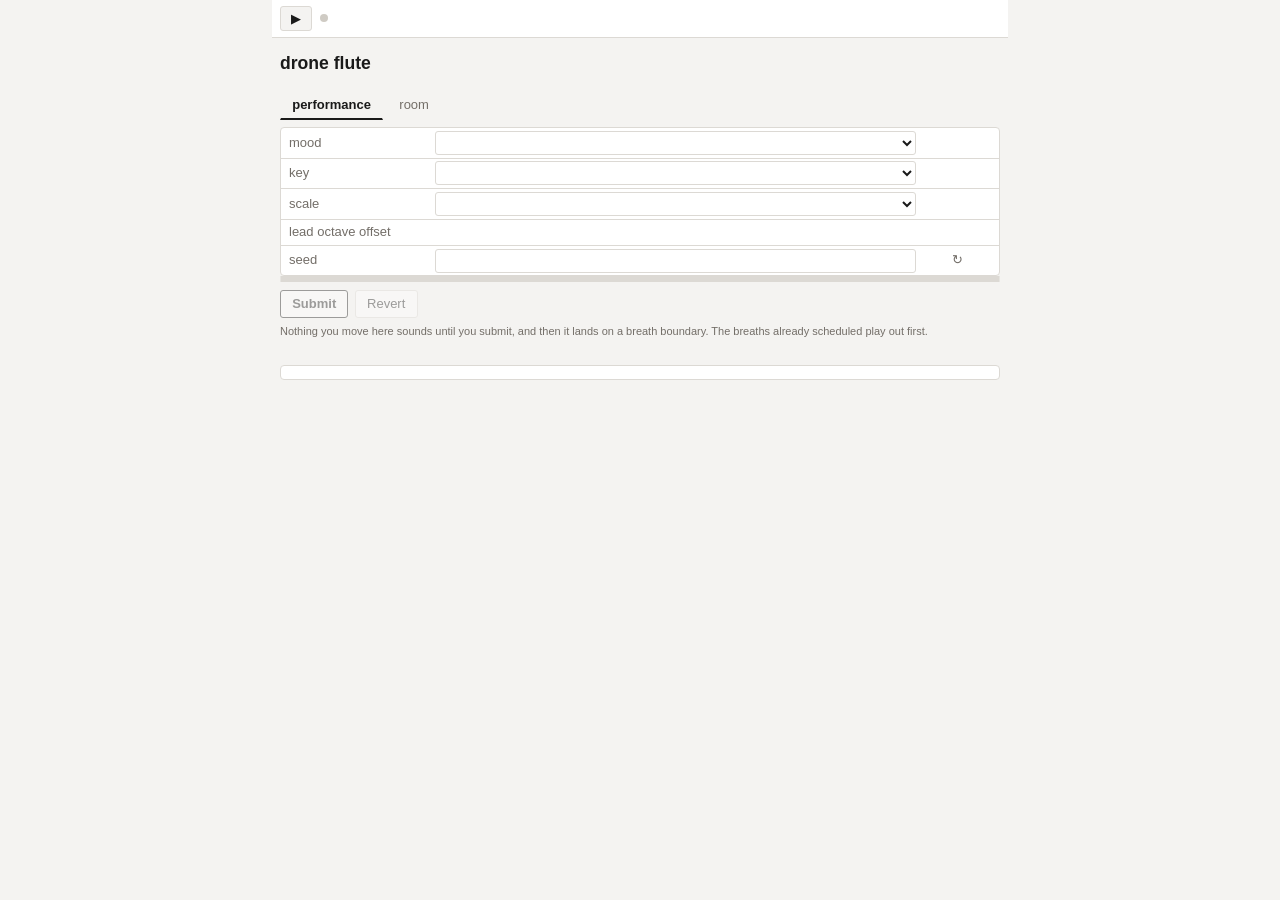
==== index.html @ e1cc7fbf "feat: give the drone offsets steppers too, with press-and-hold The drone slots were sliders, which a" ====
<!DOCTYPE html>
<html lang="en">
<head>
<meta charset="utf-8">
<meta name="viewport" content="width=device-width, initial-scale=1">
<title>drone flute</title>
<link rel="icon" href="data:,">
<link rel="stylesheet" href="style.css">
</head>
<body>

<div class="transport">
  <button id="run" class="run" title="Start / stop">&#9654;</button>
  <span id="lamp" class="lamp" title="sounding"></span>
  <span class="meta" id="meter"></span>
  <span class="meta grow" id="now"></span>
</div>

<main>
  <h1 id="title">drone flute</h1>

  <nav class="tabs">
    <button class="tab on" data-tab="performance">performance</button>
    <button class="tab" data-tab="room">room</button>
  </nav>

  <section data-panel="performance">
    <div class="rows" id="head">
      <div class="param"><label for="mood">mood</label>
        <select id="mood"></select><output></output></div>
      <div class="param"><label for="key">key</label>
        <select id="key"></select><output></output></div>
      <div class="param"><label for="mode">scale</label>
        <select id="mode"></select><output></output></div>
      <div class="param" id="octave-row"><label>lead octave offset</label>
        <output id="lead_octave"></output></div>
      <div class="param"><label for="seed">seed</label>
        <input type="text" id="seed" inputmode="numeric">
        <button id="reseed" class="link" title="New seed">&#8635;</button></div>
    </div>
    <div class="rows" id="drones"></div>
    <div class="rows" id="weights"></div>
    <div class="rows" id="breath"></div>
    <div class="commit">
      <button id="submit" class="go" disabled>Submit</button>
      <button id="revert" disabled>Revert</button>
      <span id="status" class="status"></span>
    </div>
    <p class="hint">Nothing you move here sounds until you submit, and then it
      lands on a breath boundary. The breaths already scheduled play out first.</p>
  </section>

  <section data-panel="room" hidden>
    <div class="rows">
      <div class="param"><label for="preset">room</label>
        <select id="preset"></select><output></output></div>
    </div>
    <div class="rows">
      <div class="param"><label for="wet">reverb</label>
        <input type="range" id="wet" min="0" max="1" step="0.01">
        <output id="wet-out"></output></div>
      <div class="param"><label for="decay">decay</label>
        <input type="range" id="decay" min="0.2" max="8" step="0.1">
        <output id="decay-out"></output></div>
      <div class="param"><label for="predelay">pre-delay</label>
        <input type="range" id="predelay" min="0" max="200" step="1">
        <output id="predelay-out"></output></div>
      <div class="param"><label for="tone">tone</label>
        <input type="range" id="tone" min="800" max="18000" step="100">
        <output id="tone-out"></output></div>
      <div class="param"><label for="master">level</label>
        <input type="range" id="master" min="0" max="1" step="0.01" value="0.8">
        <output id="master-out"></output></div>
    </div>
    <p class="hint">Ours, not the engine's — these move while it sounds, with
      no round trip.</p>
  </section>

  <p id="note" class="note"></p>
  <pre id="log"></pre>
</main>

<footer><span id="prov"></span></footer>

<script type="module" src="app.js"></script>
</body>
</html>
---- style.css ----
/* Neutral chrome, colour reserved for state only -- green means sounding. */
:root {
  --ink: #1a1a1a; --paper: #f4f3f1; --panel: #fff; --rule: #dcd9d4;
  --muted: #736e68; --track: #cfcbc4; --live: #2e7d32;
}
* { box-sizing: border-box; }
body {
  margin: 0 auto; padding: 0 0 1rem; max-width: 46rem;
  background: var(--paper); color: var(--ink);
  font: 13px/1.4 "Inter", "Helvetica Neue", Helvetica, Arial, sans-serif;
}
button, input, select, output { font: inherit; color: inherit; }

.transport {
  display: flex; align-items: center; gap: .5rem; padding: .35rem .5rem;
  background: var(--panel); border-bottom: 1px solid var(--rule);
  position: sticky; top: 0; z-index: 2;
}
.transport .run {
  width: 2rem; height: 1.6rem; line-height: 1; cursor: pointer;
  border: 1px solid var(--rule); border-radius: 3px; background: var(--paper);
}
.transport .run:hover { border-color: var(--ink); }
.lamp { width: .5rem; height: .5rem; border-radius: 50%; background: var(--track); flex: none; }
.lamp.on { background: var(--live); }
.meta { color: var(--muted); font-variant-numeric: tabular-nums; white-space: nowrap; }
.meta.grow { overflow: hidden; text-overflow: ellipsis; }

main { padding: 0 .5rem; }
h1 { font-size: 1.1rem; font-weight: 600; margin: .8rem 0 .2rem; }
.section { margin: 1rem 0 .3rem; font-weight: 600; }
.hint { font-weight: 400; color: var(--muted); }

.rows { background: var(--panel); border: 1px solid var(--rule); border-radius: 4px; }
.param {
  display: grid; grid-template-columns: 8.6rem 1fr 4.2rem;
  align-items: center; gap: .5rem; padding: .18rem .5rem; min-height: 1.6rem;
}
.param + .param { border-top: 1px solid var(--rule); }
.param label { color: var(--muted); }
.param output { text-align: right; font-variant-numeric: tabular-nums; }
select, input[type=text] {
  height: 1.5rem; background: var(--panel);
  border: 1px solid var(--rule); border-radius: 3px;
}
.link { background: none; border: 0; color: var(--muted); cursor: pointer; }

input[type=range] {
  -webkit-appearance: none; appearance: none;
  height: .9rem; width: 100%; background: none; cursor: pointer;
}
input[type=range]::-webkit-slider-runnable-track { height: 3px; background: var(--track); border-radius: 2px; }
input[type=range]::-moz-range-track { height: 3px; background: var(--track); border-radius: 2px; }
input[type=range]::-webkit-slider-thumb {
  -webkit-appearance: none; appearance: none; width: .7rem; height: .7rem;
  margin-top: -.2rem; border-radius: 50%; background: var(--ink);
}
input[type=range]::-moz-range-thumb {
  width: .7rem; height: .7rem; border: 0; border-radius: 50%; background: var(--ink);
}

.note { color: var(--muted); min-height: 1.1em; margin: .5rem 0 .2rem; }
pre {
  margin: 0; padding: .4rem .5rem; background: var(--panel);
  border: 1px solid var(--rule); border-radius: 4px;
  color: var(--muted); font-size: 11px; line-height: 1.45;
  overflow-x: auto; white-space: pre;
}
footer { padding: .6rem .5rem; color: var(--muted); font-size: 11px; }

/* ---- tabs ---- */
.tabs { display: flex; gap: .25rem; margin: 1rem 0 .4rem; }
.tab {
  padding: .25rem .7rem; cursor: pointer; color: var(--muted);
  background: none; border: 1px solid transparent; border-radius: 3px 3px 0 0;
  border-bottom: 2px solid transparent;
}
.tab:hover { color: var(--ink); }
.tab.on { color: var(--ink); font-weight: 600; border-bottom-color: var(--ink); }
p.hint { margin: .4rem 0 0; color: var(--muted); font-size: 11px; }
.param.edited label { color: #b26a00; }

/* ---- stepper ---- */
/* Two nudges rather than a menu. The value sits in the output column with every
   other value, so the eye finds all of them in the same place. */
.stepper { display: flex; gap: .3rem; }
.stepper button {
  width: 1.5rem; height: 1.5rem; padding: 0; cursor: pointer; line-height: 1;
  background: var(--panel); border: 1px solid var(--rule); border-radius: 3px;
  color: var(--ink); font-size: .95rem;
}
.stepper button:disabled { opacity: .3; cursor: default; }

/* ---- drone slots ---- */
/* The checkbox rides inside the label so the whole word is a hit target, and
   a slot that is off dims its interval rather than hiding it -- the setting is
   still there, it just is not sounding. */
.param[data-drone] label {
  display: flex; align-items: center; gap: .4rem; cursor: pointer;
}
.param[data-drone] label input { margin: 0; cursor: pointer; }
.param[data-drone].off .stepper { opacity: .35; }
.param[data-drone].off output { color: var(--track); }

/* ---- commit ---- */
.commit { display: flex; align-items: center; gap: .4rem; padding: .5rem 0 0; }
.commit button {
  height: 1.7rem; padding: 0 .7rem; cursor: pointer;
  border: 1px solid var(--rule); border-radius: 3px; background: var(--panel);
}
.commit .go { border-color: var(--ink); font-weight: 600; }
.commit button:disabled { opacity: .4; cursor: default; }
.status { color: var(--muted); font-variant-numeric: tabular-nums; }
.status.pending { color: var(--edit, #b26a00); }
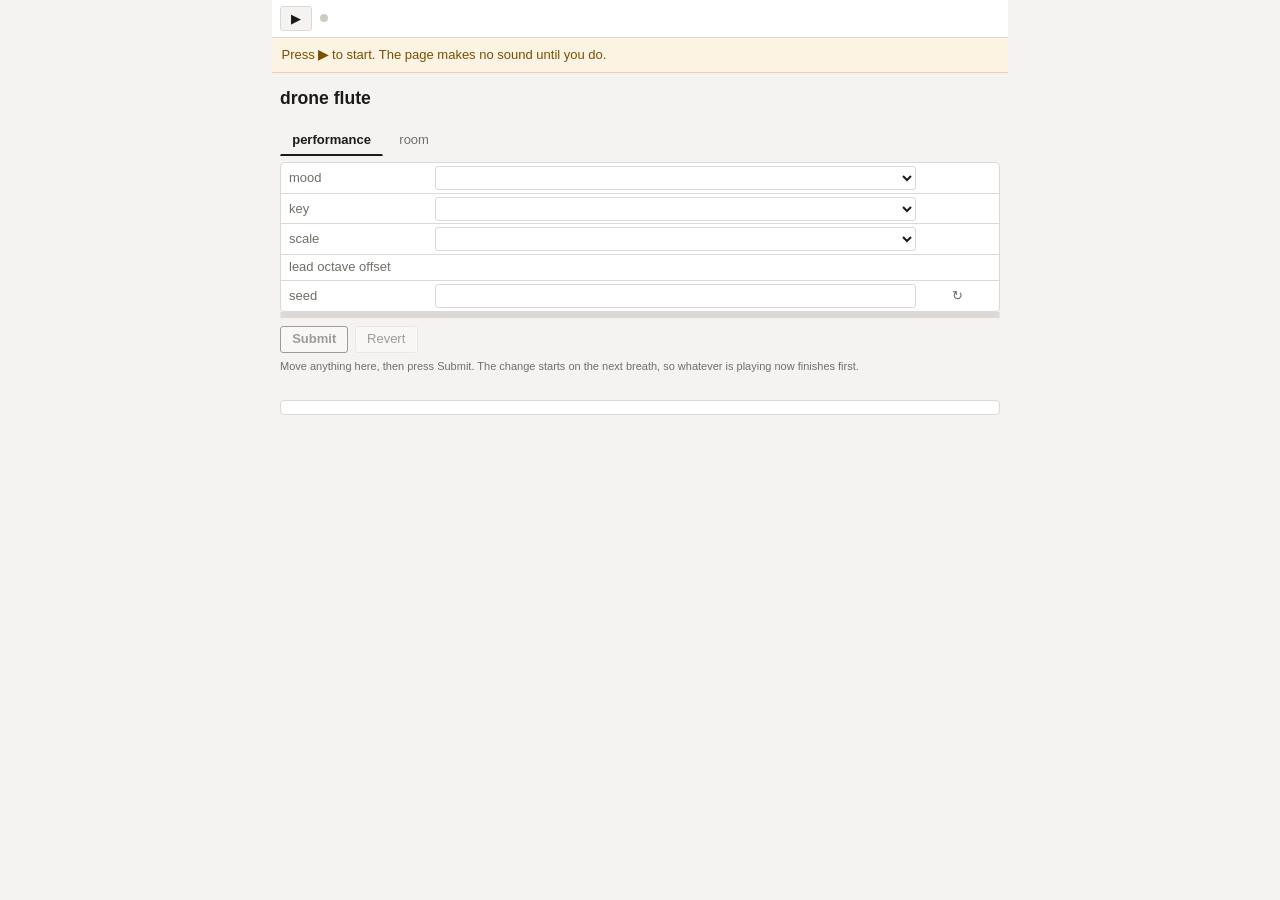
==== commit 64f7919a: "feat: say the page is silent until you press play, and plain-language the hints Landing on the page " ====
--- a/index.html
+++ b/index.html
@@ -15,6 +15,9 @@
   <span class="meta" id="meter"></span>
   <span class="meta grow" id="now"></span>
 </div>
+
+<p id="firstrun">Press <b>&#9654;</b> to start. The page makes no sound until
+  you do.</p>
 
 <main>
   <h1 id="title">drone flute</h1>
@@ -46,8 +49,8 @@
       <button id="revert" disabled>Revert</button>
       <span id="status" class="status"></span>
     </div>
-    <p class="hint">Nothing you move here sounds until you submit, and then it
-      lands on a breath boundary. The breaths already scheduled play out first.</p>
+    <p class="hint">Move anything here, then press Submit. The change starts on
+      the next breath, so whatever is playing now finishes first.</p>
   </section>
 
   <section data-panel="room" hidden>
@@ -72,8 +75,7 @@
         <input type="range" id="master" min="0" max="1" step="0.01" value="0.8">
         <output id="master-out"></output></div>
     </div>
-    <p class="hint">Ours, not the engine's — these move while it sounds, with
-      no round trip.</p>
+    <p class="hint">These change the sound as you drag them. No Submit needed.</p>
   </section>
 
   <p id="note" class="note"></p>
--- a/style.css
+++ b/style.css
@@ -22,6 +22,16 @@
 }
 .transport .run:hover { border-color: var(--ink); }
 .lamp { width: .5rem; height: .5rem; border-radius: 50%; background: var(--track); flex: none; }
+
+/* ---- first run ---- */
+/* Sits under the transport, pointing at the button it names, and is removed
+   for good the first time playback starts -- a hint you have already acted on
+   is clutter. */
+#firstrun {
+  margin: 0; padding: .5rem .6rem;
+  background: #fdf3e3; border-bottom: 1px solid #e6d3ae; color: #7a4f00;
+}
+#firstrun b { font-style: normal; }
 .lamp.on { background: var(--live); }
 .meta { color: var(--muted); font-variant-numeric: tabular-nums; white-space: nowrap; }
 .meta.grow { overflow: hidden; text-overflow: ellipsis; }
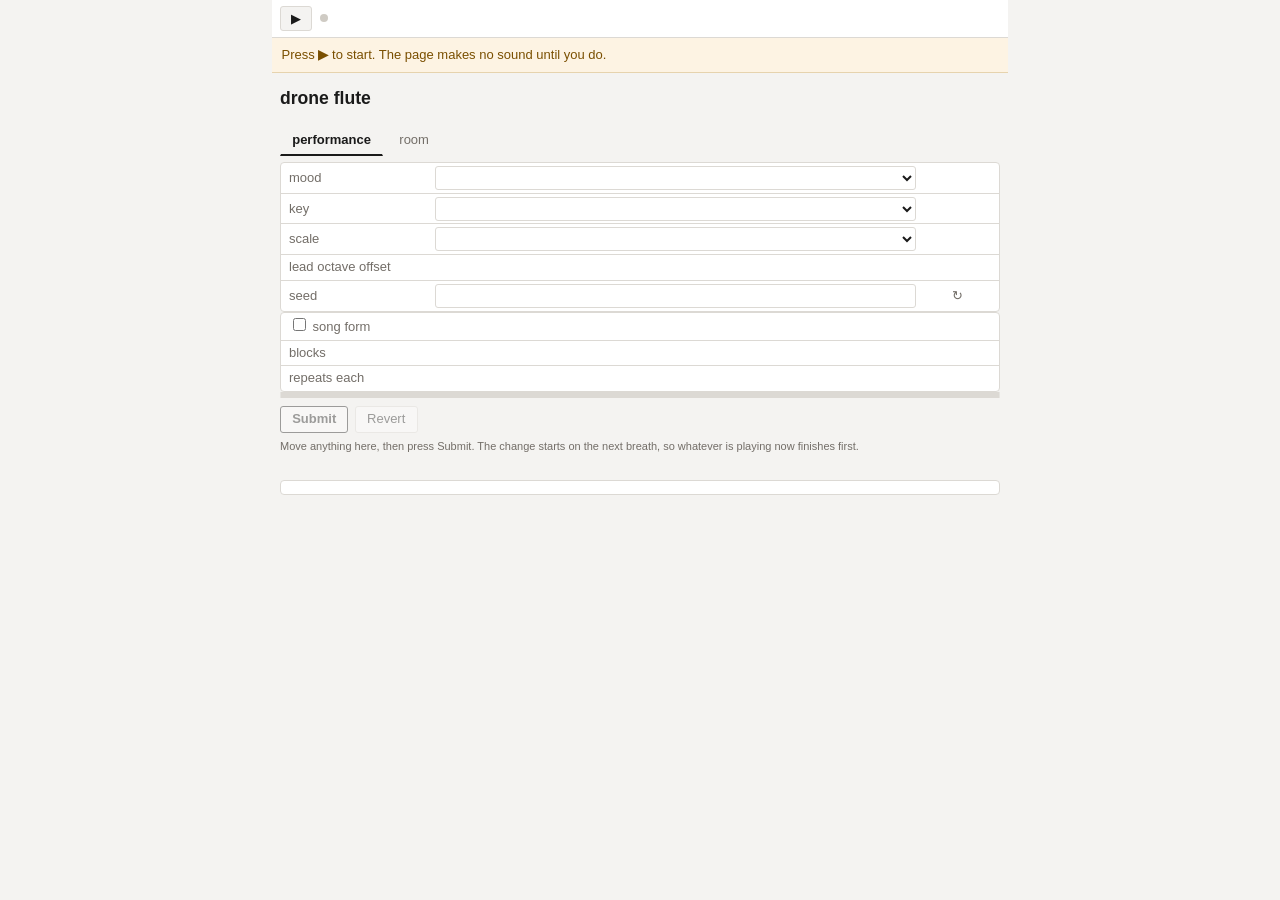
==== commit 3ae9de89: "feat: song mode -- call/answer pairs, repeated and shuffled into sections A block is a two-breath ca" ====
--- a/index.html
+++ b/index.html
@@ -40,6 +40,15 @@
       <div class="param"><label for="seed">seed</label>
         <input type="text" id="seed" inputmode="numeric">
         <button id="reseed" class="link" title="New seed">&#8635;</button></div>
+    </div>
+    <div class="rows" id="song-rows">
+      <div class="param" id="song-row">
+        <label><input type="checkbox" id="song" class="on"> song form</label>
+        <output></output></div>
+      <div class="param" id="song_blocks-row"><label>blocks</label>
+        <output id="song_blocks"></output></div>
+      <div class="param" id="song_repeats-row"><label>repeats each</label>
+        <output id="song_repeats"></output></div>
     </div>
     <div class="rows" id="drones"></div>
     <div class="rows" id="weights"></div>
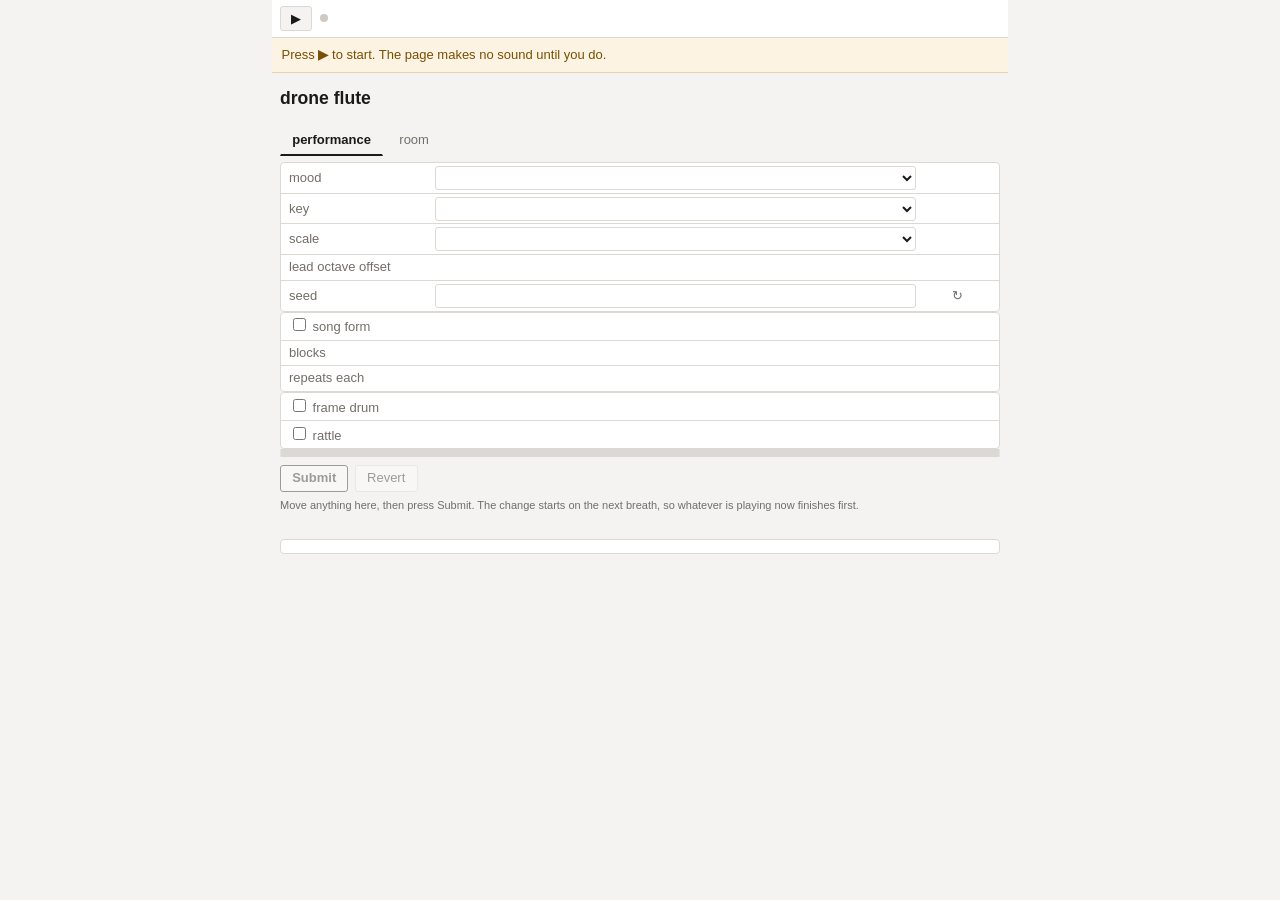
==== commit 6bfb156b: "feat: sound the two rhythm layers Rattle is the timeline: the motif's durations augmented x2 and cyc" ====
--- a/index.html
+++ b/index.html
@@ -50,6 +50,15 @@
       <div class="param" id="song_repeats-row"><label>repeats each</label>
         <output id="song_repeats"></output></div>
     </div>
+    <div class="rows" id="rhythm-rows">
+      <div class="param" id="drum-row">
+        <label><input type="checkbox" id="drum" class="on"> frame drum</label>
+        <output></output></div>
+      <div class="param" id="rattle-row">
+        <label><input type="checkbox" id="rattle" class="on"> rattle</label>
+        <output></output></div>
+    </div>
+    <div class="rows" id="rhythm"></div>
     <div class="rows" id="drones"></div>
     <div class="rows" id="weights"></div>
     <div class="rows" id="breath"></div>
@@ -80,6 +89,9 @@
       <div class="param"><label for="tone">tone</label>
         <input type="range" id="tone" min="800" max="18000" step="100">
         <output id="tone-out"></output></div>
+      <div class="param"><label for="perc">percussion</label>
+        <input type="range" id="perc" min="0" max="0.6" step="0.01" value="0.15">
+        <output id="perc-out"></output></div>
       <div class="param"><label for="master">level</label>
         <input type="range" id="master" min="0" max="1" step="0.01" value="0.8">
         <output id="master-out"></output></div>
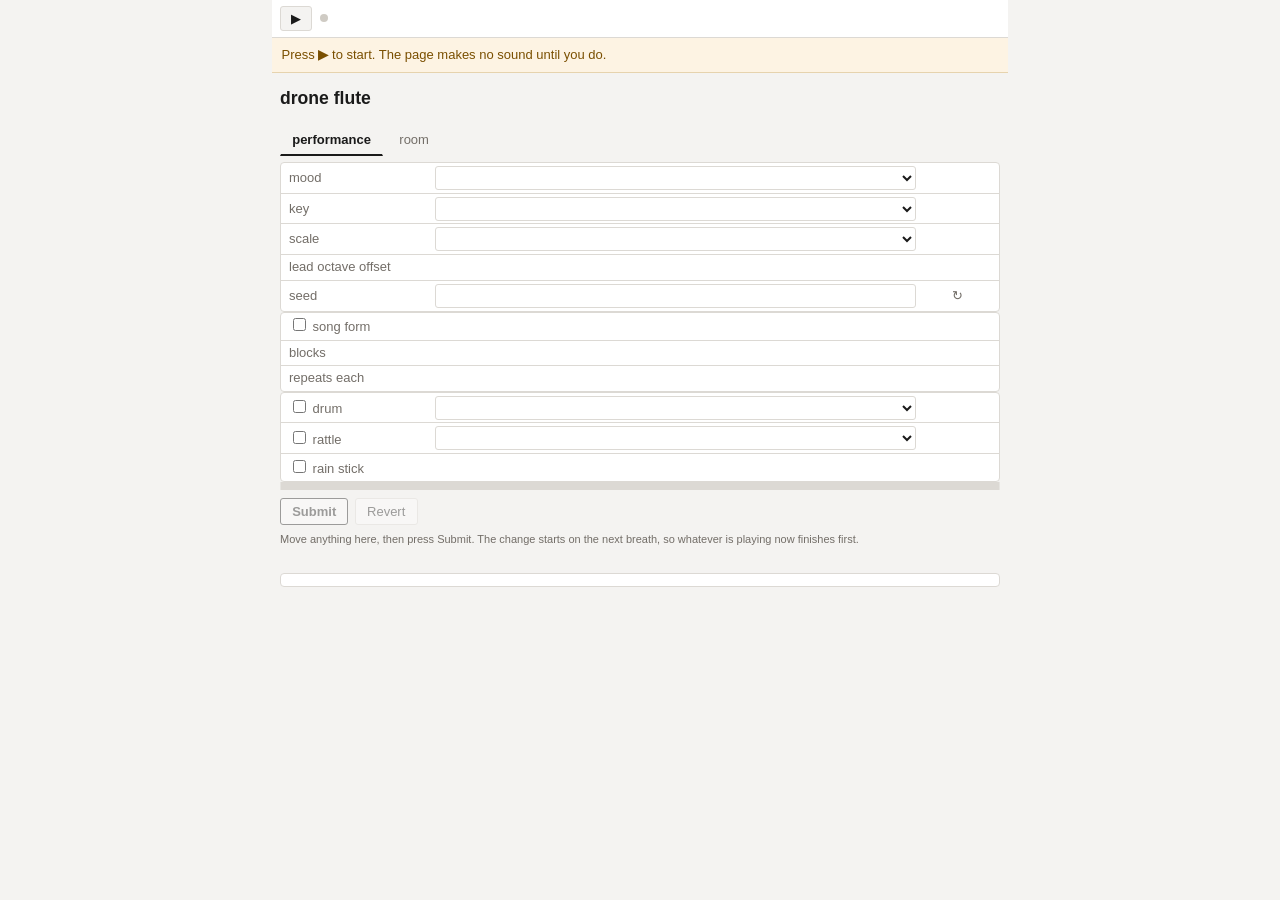
==== commit e5d3543c: "feat: selectable drum and rattle pools, a rain stick line, mood-linked rhythm Pools are chosen from " ====
--- a/index.html
+++ b/index.html
@@ -52,10 +52,13 @@
     </div>
     <div class="rows" id="rhythm-rows">
       <div class="param" id="drum-row">
-        <label><input type="checkbox" id="drum" class="on"> frame drum</label>
-        <output></output></div>
+        <label><input type="checkbox" id="drum" class="on"> drum</label>
+        <select id="drum_pool"></select><output></output></div>
       <div class="param" id="rattle-row">
         <label><input type="checkbox" id="rattle" class="on"> rattle</label>
+        <select id="rattle_pool"></select><output></output></div>
+      <div class="param" id="wash-row">
+        <label><input type="checkbox" id="wash" class="on"> rain stick</label>
         <output></output></div>
     </div>
     <div class="rows" id="rhythm"></div>
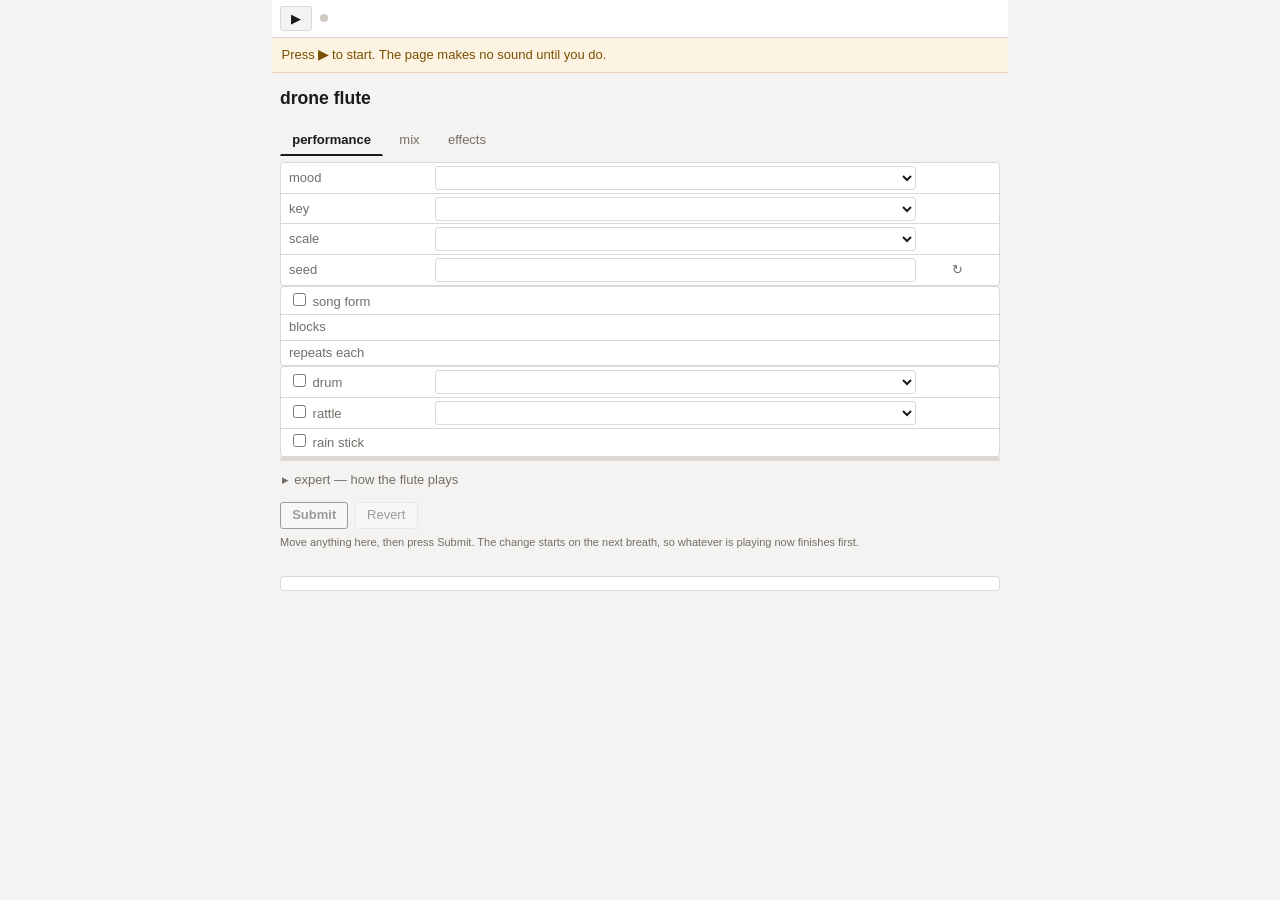
==== commit a76082db: "feat: a mixer -- per-instrument sends, a delay, and the flute controls folded away Five channels, on" ====
--- a/index.html
+++ b/index.html
@@ -24,7 +24,8 @@
 
   <nav class="tabs">
     <button class="tab on" data-tab="performance">performance</button>
-    <button class="tab" data-tab="room">room</button>
+    <button class="tab" data-tab="mix">mix</button>
+    <button class="tab" data-tab="effects">effects</button>
   </nav>
 
   <section data-panel="performance">
@@ -35,8 +36,6 @@
         <select id="key"></select><output></output></div>
       <div class="param"><label for="mode">scale</label>
         <select id="mode"></select><output></output></div>
-      <div class="param" id="octave-row"><label>lead octave offset</label>
-        <output id="lead_octave"></output></div>
       <div class="param"><label for="seed">seed</label>
         <input type="text" id="seed" inputmode="numeric">
         <button id="reseed" class="link" title="New seed">&#8635;</button></div>
@@ -63,8 +62,15 @@
     </div>
     <div class="rows" id="rhythm"></div>
     <div class="rows" id="drones"></div>
-    <div class="rows" id="weights"></div>
-    <div class="rows" id="breath"></div>
+    <details class="expert">
+      <summary>expert &mdash; how the flute plays</summary>
+      <div class="rows">
+        <div class="param" id="octave-row"><label>lead octave offset</label>
+          <output id="lead_octave"></output></div>
+      </div>
+      <div class="rows" id="weights"></div>
+      <div class="rows" id="breath"></div>
+    </details>
     <div class="commit">
       <button id="submit" class="go" disabled>Submit</button>
       <button id="revert" disabled>Revert</button>
@@ -74,15 +80,27 @@
       the next breath, so whatever is playing now finishes first.</p>
   </section>
 
-  <section data-panel="room" hidden>
+  <section data-panel="mix" hidden>
+    <div class="mixer" id="mixer">
+      <div class="mixhead"><span>channel</span><span>level</span><span>reverb</span><span>delay</span></div>
+    </div>
+    <div class="mixer master">
+      <div class="mixrow"><label class="mixname" for="master">master</label>
+        <input type="range" id="master" min="0" max="1" step="0.01" value="0.8">
+        <output id="master-out"></output></div>
+    </div>
+    <p class="hint">Levels and sends move the sound as you drag them. No Submit
+      needed.</p>
+  </section>
+
+  <section data-panel="effects" hidden>
+    <div class="section">reverb</div>
     <div class="rows">
       <div class="param"><label for="preset">room</label>
         <select id="preset"></select><output></output></div>
-    </div>
-    <div class="rows">
-      <div class="param"><label for="wet">reverb</label>
-        <input type="range" id="wet" min="0" max="1" step="0.01">
-        <output id="wet-out"></output></div>
+      <div class="param"><label for="verb">return</label>
+        <input type="range" id="verb" min="0" max="1" step="0.01">
+        <output id="verb-out"></output></div>
       <div class="param"><label for="decay">decay</label>
         <input type="range" id="decay" min="0.2" max="8" step="0.1">
         <output id="decay-out"></output></div>
@@ -92,14 +110,24 @@
       <div class="param"><label for="tone">tone</label>
         <input type="range" id="tone" min="800" max="18000" step="100">
         <output id="tone-out"></output></div>
-      <div class="param"><label for="perc">percussion</label>
-        <input type="range" id="perc" min="0" max="0.6" step="0.01" value="0.15">
-        <output id="perc-out"></output></div>
-      <div class="param"><label for="master">level</label>
-        <input type="range" id="master" min="0" max="1" step="0.01" value="0.8">
-        <output id="master-out"></output></div>
     </div>
-    <p class="hint">These change the sound as you drag them. No Submit needed.</p>
+    <div class="section">delay</div>
+    <div class="rows">
+      <div class="param"><label for="dtime">time</label>
+        <input type="range" id="dtime" min="40" max="1200" step="5" value="375">
+        <output id="dtime-out"></output></div>
+      <div class="param"><label for="dfeed">feedback</label>
+        <input type="range" id="dfeed" min="0" max="0.85" step="0.01" value="0.34">
+        <output id="dfeed-out"></output></div>
+      <div class="param"><label for="dtone">repeat tone</label>
+        <input type="range" id="dtone" min="400" max="12000" step="100" value="3200">
+        <output id="dtone-out"></output></div>
+      <div class="param"><label for="dlevel">return</label>
+        <input type="range" id="dlevel" min="0" max="1" step="0.01" value="0.5">
+        <output id="dlevel-out"></output></div>
+    </div>
+    <p class="hint">How much of each instrument reaches these is set per channel
+      on the mix tab.</p>
   </section>
 
   <p id="note" class="note"></p>
--- a/style.css
+++ b/style.css
@@ -122,3 +122,47 @@
 .commit button:disabled { opacity: .4; cursor: default; }
 .status { color: var(--muted); font-variant-numeric: tabular-nums; }
 .status.pending { color: var(--edit, #b26a00); }
+
+/* ---- mixer ---- */
+/* A strip per instrument: its level, and how much of it reaches each effect.
+   The head row names the columns once, so a strip is three numbers rather than
+   three labels repeated five times. */
+.mixer { background: var(--panel); border: 1px solid var(--rule); border-radius: 4px; }
+.mixhead, .mixrow {
+  display: grid; grid-template-columns: 5.5rem repeat(3, 1fr 2.6rem);
+  align-items: center; gap: .5rem; padding: .18rem .5rem; min-height: 1.6rem;
+}
+.mixhead {
+  padding-top: .3rem; padding-bottom: .3rem; color: var(--muted);
+  font-size: 10px; letter-spacing: .08em; text-transform: uppercase;
+  border-bottom: 1px solid var(--rule);
+}
+.mixhead span + span { grid-column: span 2; }
+.mixrow + .mixrow { border-top: 1px solid var(--rule); }
+.mixname { color: var(--muted); }
+/* The sum of the strips above it, so it shares their columns and its slider
+   sits in the level column where a level belongs. */
+.mixer.master { margin-top: .35rem; }
+.mixrow output { text-align: right; font-variant-numeric: tabular-nums; }
+
+/* ---- expert fold ---- */
+/* The controls that shape the tune itself. They are the deepest thing here and
+   the least often wanted, so they start closed. */
+.expert { margin-top: .35rem; }
+.expert > summary {
+  cursor: pointer; color: var(--muted); padding: .3rem .1rem; list-style: none;
+}
+.expert > summary::-webkit-details-marker { display: none; }
+.expert > summary::before { content: "\25B8"; margin-right: .35rem; }
+.expert[open] > summary::before { content: "\25BE"; }
+.expert > summary:hover { color: var(--ink); }
+
+/* Labels the grid does not need to show but a screen reader does. */
+.sr {
+  position: absolute; width: 1px; height: 1px; overflow: hidden;
+  clip-path: inset(50%); white-space: nowrap;
+}
+
+:where(button, input, select, summary):focus-visible {
+  outline: 2px solid var(--ink); outline-offset: 1px;
+}
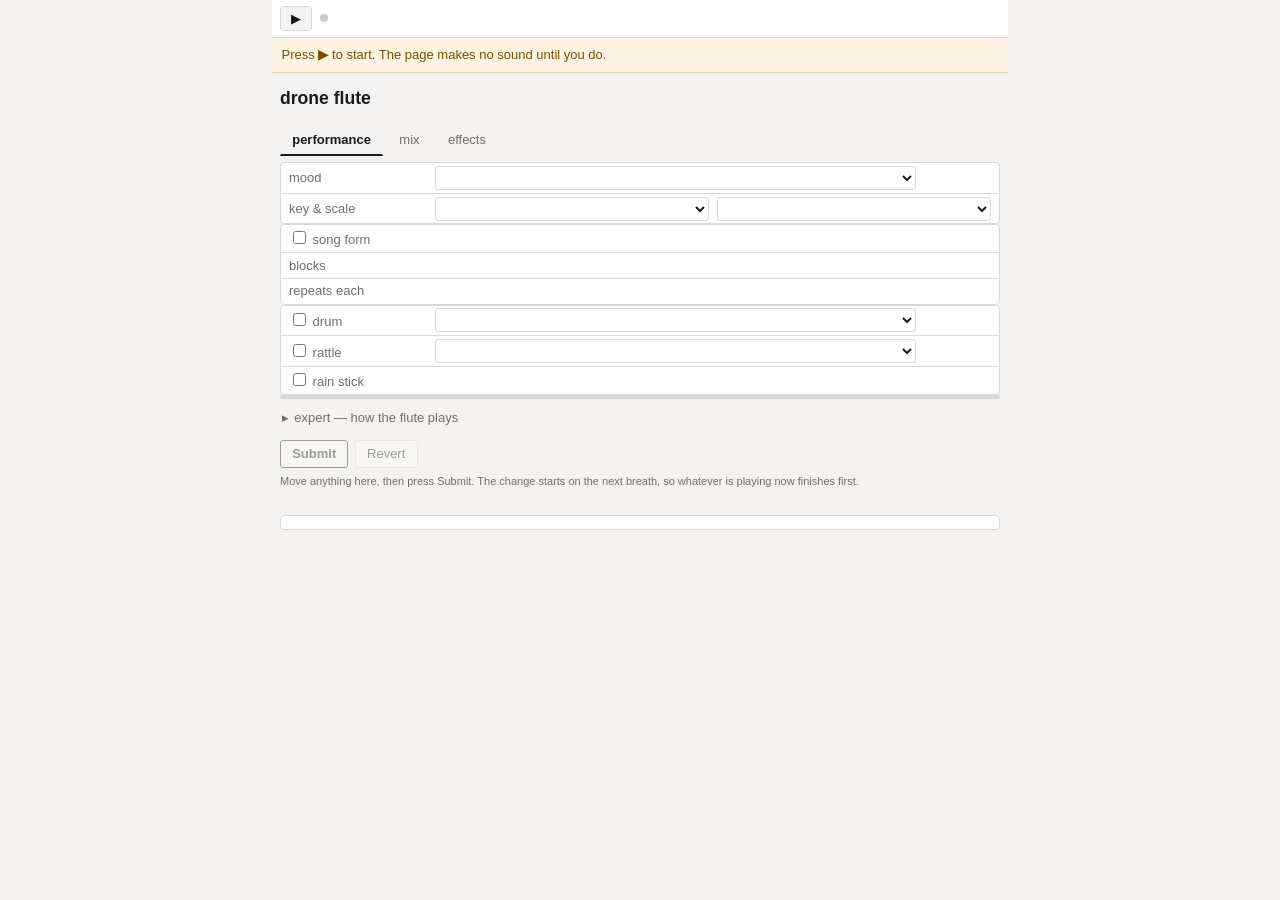
==== commit 1056884a: "feat: delay in sixteenths, key beside scale, seed with the expert controls The delay time counts six" ====
--- a/index.html
+++ b/index.html
@@ -32,13 +32,10 @@
     <div class="rows" id="head">
       <div class="param"><label for="mood">mood</label>
         <select id="mood"></select><output></output></div>
-      <div class="param"><label for="key">key</label>
-        <select id="key"></select><output></output></div>
-      <div class="param"><label for="mode">scale</label>
-        <select id="mode"></select><output></output></div>
-      <div class="param"><label for="seed">seed</label>
-        <input type="text" id="seed" inputmode="numeric">
-        <button id="reseed" class="link" title="New seed">&#8635;</button></div>
+      <div class="param pair"><label for="key">key &amp; scale</label>
+        <select id="key"></select>
+        <label class="sr" for="mode">scale</label>
+        <select id="mode"></select></div>
     </div>
     <div class="rows" id="song-rows">
       <div class="param" id="song-row">
@@ -65,6 +62,9 @@
     <details class="expert">
       <summary>expert &mdash; how the flute plays</summary>
       <div class="rows">
+        <div class="param"><label for="seed">seed</label>
+          <input type="text" id="seed" inputmode="numeric">
+          <button id="reseed" class="link" title="New seed">&#8635;</button></div>
         <div class="param" id="octave-row"><label>lead octave offset</label>
           <output id="lead_octave"></output></div>
       </div>
@@ -113,8 +113,8 @@
     </div>
     <div class="section">delay</div>
     <div class="rows">
-      <div class="param"><label for="dtime">time</label>
-        <input type="range" id="dtime" min="40" max="1200" step="5" value="375">
+      <div class="param"><label for="dtime">time (16ths)</label>
+        <input type="range" id="dtime" min="1" max="16" step="1" value="3">
         <output id="dtime-out"></output></div>
       <div class="param"><label for="dfeed">feedback</label>
         <input type="range" id="dfeed" min="0" max="0.85" step="0.01" value="0.34">
--- a/style.css
+++ b/style.css
@@ -47,6 +47,9 @@
   align-items: center; gap: .5rem; padding: .18rem .5rem; min-height: 1.6rem;
 }
 .param + .param { border-top: 1px solid var(--rule); }
+/* Two menus that are read together: one label, and the width split evenly
+   rather than one of them squeezed into the value column. */
+.param.pair { grid-template-columns: 8.6rem 1fr 1fr; }
 .param label { color: var(--muted); }
 .param output { text-align: right; font-variant-numeric: tabular-nums; }
 select, input[type=text] {
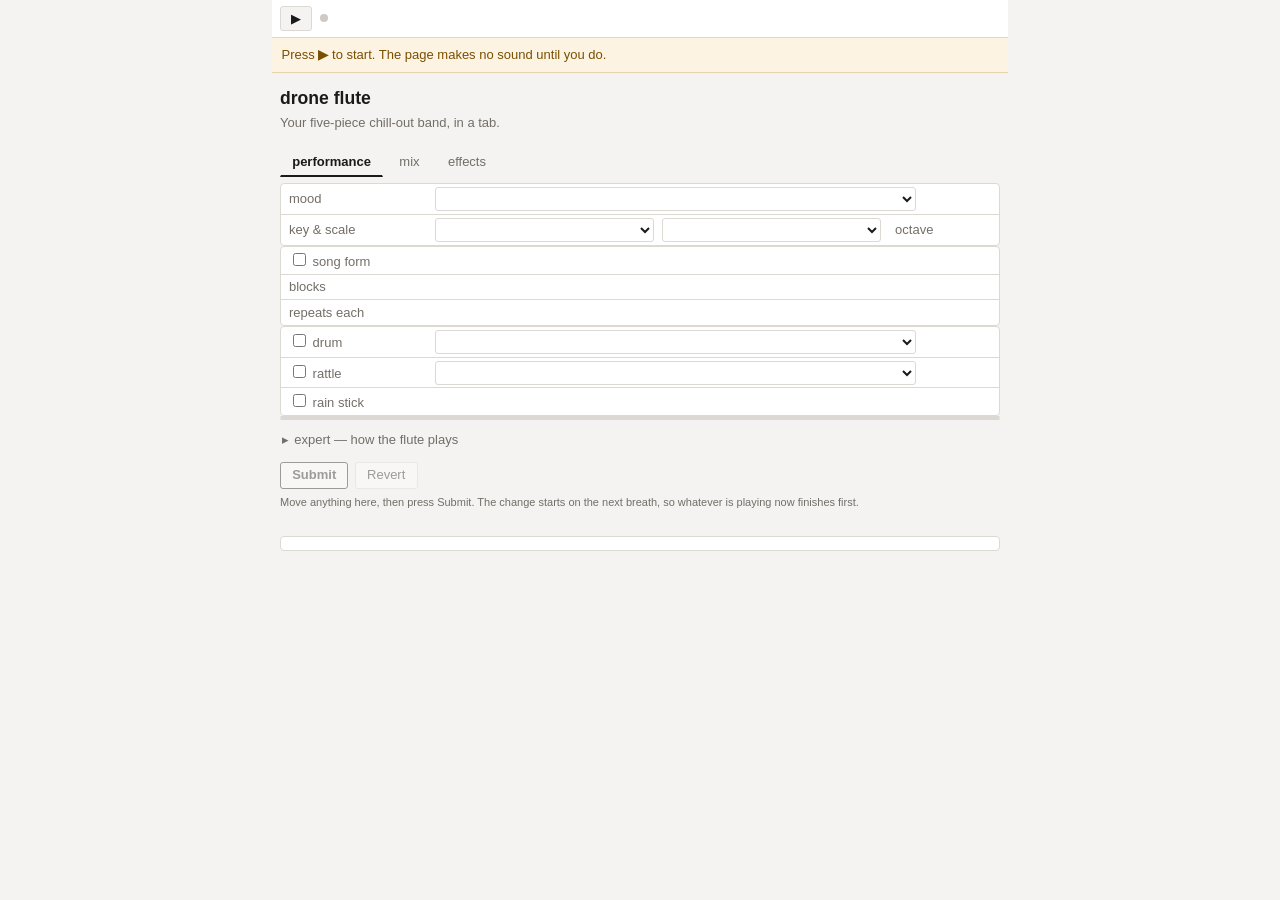
==== commit cb176dc6: "feat: rattle fill, the inhale in sixteenths, and the octave beside the key The rattle had one contro" ====
--- a/index.html
+++ b/index.html
@@ -21,6 +21,7 @@
 
 <main>
   <h1 id="title">drone flute</h1>
+  <p class="tagline">Your five-piece chill-out band, in a tab.</p>
 
   <nav class="tabs">
     <button class="tab on" data-tab="performance">performance</button>
@@ -32,10 +33,12 @@
     <div class="rows" id="head">
       <div class="param"><label for="mood">mood</label>
         <select id="mood"></select><output></output></div>
-      <div class="param pair"><label for="key">key &amp; scale</label>
+      <div class="param keys" id="keys-row"><label for="key">key &amp; scale</label>
         <select id="key"></select>
         <label class="sr" for="mode">scale</label>
-        <select id="mode"></select></div>
+        <select id="mode"></select>
+        <label class="sub">octave</label>
+        <output id="lead_octave"></output></div>
     </div>
     <div class="rows" id="song-rows">
       <div class="param" id="song-row">
@@ -65,8 +68,6 @@
         <div class="param"><label for="seed">seed</label>
           <input type="text" id="seed" inputmode="numeric">
           <button id="reseed" class="link" title="New seed">&#8635;</button></div>
-        <div class="param" id="octave-row"><label>lead octave offset</label>
-          <output id="lead_octave"></output></div>
       </div>
       <div class="rows" id="weights"></div>
       <div class="rows" id="breath"></div>
@@ -114,7 +115,7 @@
     <div class="section">delay</div>
     <div class="rows">
       <div class="param"><label for="dtime">time (16ths)</label>
-        <input type="range" id="dtime" min="1" max="16" step="1" value="3">
+        <input type="range" id="dtime" min="1" max="16" step="1" value="6">
         <output id="dtime-out"></output></div>
       <div class="param"><label for="dfeed">feedback</label>
         <input type="range" id="dfeed" min="0" max="0.85" step="0.01" value="0.34">
--- a/style.css
+++ b/style.css
@@ -38,6 +38,7 @@
 
 main { padding: 0 .5rem; }
 h1 { font-size: 1.1rem; font-weight: 600; margin: .8rem 0 .2rem; }
+.tagline { margin: 0 0 .6rem; color: var(--muted); }
 .section { margin: 1rem 0 .3rem; font-weight: 600; }
 .hint { font-weight: 400; color: var(--muted); }
 
@@ -47,9 +48,11 @@
   align-items: center; gap: .5rem; padding: .18rem .5rem; min-height: 1.6rem;
 }
 .param + .param { border-top: 1px solid var(--rule); }
-/* Two menus that are read together: one label, and the width split evenly
-   rather than one of them squeezed into the value column. */
-.param.pair { grid-template-columns: 8.6rem 1fr 1fr; }
+/* The line that says what is being played: two menus read together, then the
+   octave the lead sits in. The menus split the free width evenly, and the
+   octave keeps the value column every other row uses. */
+.param.keys { grid-template-columns: 8.6rem 1fr 1fr 2.8rem auto 2.6rem; }
+.param .sub { text-align: right; }
 .param label { color: var(--muted); }
 .param output { text-align: right; font-variant-numeric: tabular-nums; }
 select, input[type=text] {
